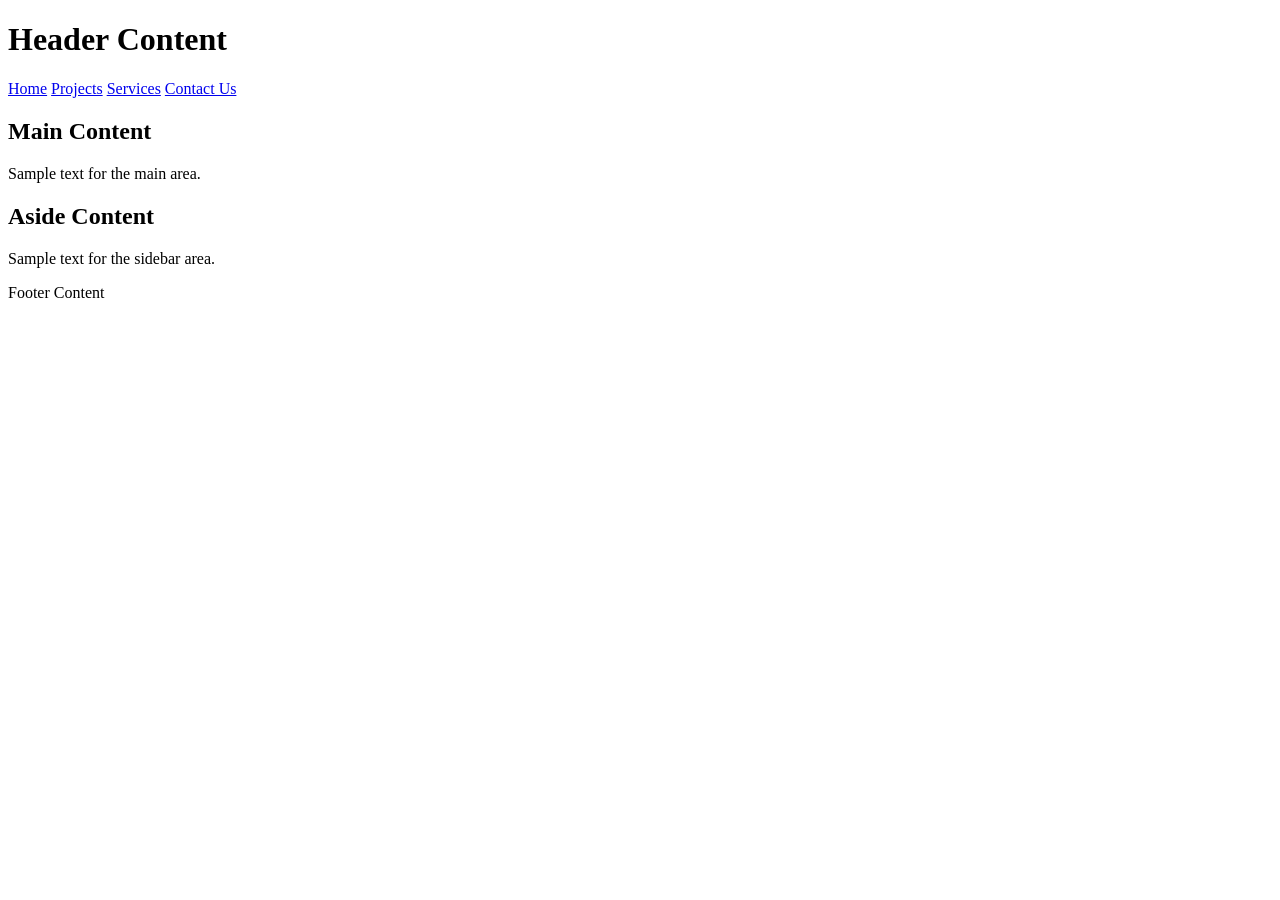
==== index.html @ 83fb4d0a "A3" ====
<!DOCTYPE html>
<html lang="en">
<head>
  <meta charset="UTF-8">
  <meta name="viewport" content="width=device-width, initial-scale=1.0">
  <title>Web Layout Example</title>
  <link rel="stylesheet" href="styles/styles.css">
</head>
<body>
  <header>
    <h1>Header Content</h1>
  </header>

  <nav class="navigation">
    <a href="#">Home</a>
    <a href="#">Projects</a>
    <a href="#">Services</a>
    <a href="#">Contact Us</a>
  </nav>

  <main>
    <section class="main-content">
      <h2>Main Content</h2>
      <p>Sample text for the main area.</p>
    </section>
    <aside>
      <h2>Aside Content</h2>
      <p>Sample text for the sidebar area.</p>
    </aside>
  </main>

  <footer>
    <p>Footer Content</p>
  </footer>
</body>
</html>
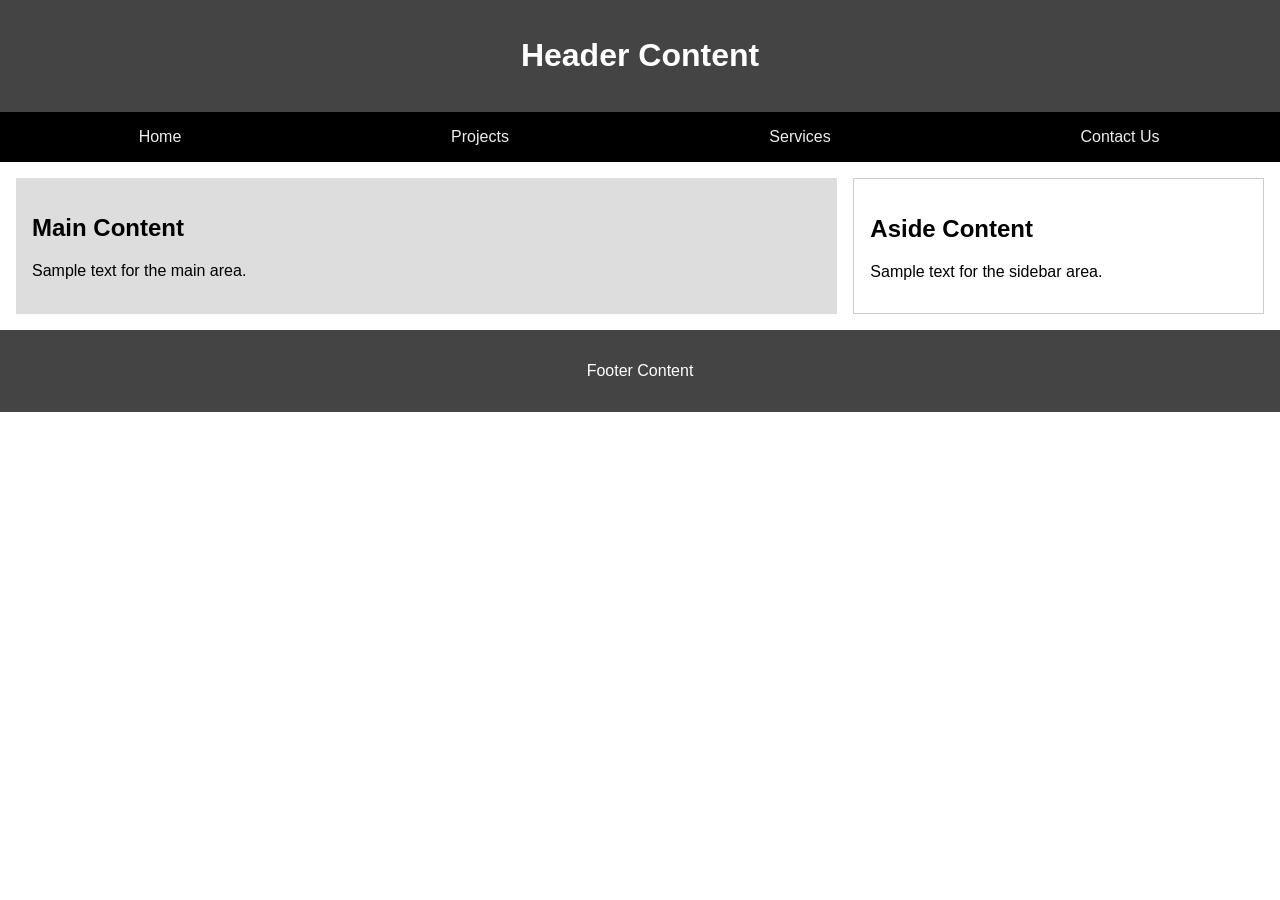
==== commit 82ab0927: "A4" ====
--- a/index.html
+++ b/index.html
@@ -4,7 +4,7 @@
   <meta charset="UTF-8">
   <meta name="viewport" content="width=device-width, initial-scale=1.0">
   <title>Web Layout Example</title>
-  <link rel="stylesheet" href="styles/styles.css">
+  <link rel="stylesheet" href="week01/styles/layout.css">
 </head>
 <body>
   <header>
--- a/week01/styles/layout.css
+++ b/week01/styles/layout.css
@@ -0,0 +1,53 @@
+body {
+  margin: 0;
+  font-family: Arial, sans-serif;
+}
+
+header {
+  background-color: #444;
+  color: white;
+  text-align: center;
+  padding: 1rem;
+}
+
+.navigation {
+  display: flex;
+  background-color: #000;
+}
+
+.navigation a {
+  flex: 1;
+  text-align: center;
+  padding: 1rem;
+  color: #eee;
+  text-decoration: none;
+}
+
+.navigation a:hover {
+  background-color: #333;
+}
+
+main {
+  display: grid;
+  grid-template-columns: 2fr 1fr;
+  gap: 1rem;
+  padding: 1rem;
+}
+
+.main-content {
+  background-color: #ddd;
+  padding: 1rem;
+}
+
+aside {
+  background-color: #fff;
+  padding: 1rem;
+  border: 1px solid #ccc;
+}
+
+footer {
+  background-color: #444;
+  color: white;
+  text-align: center;
+  padding: 1rem;
+}
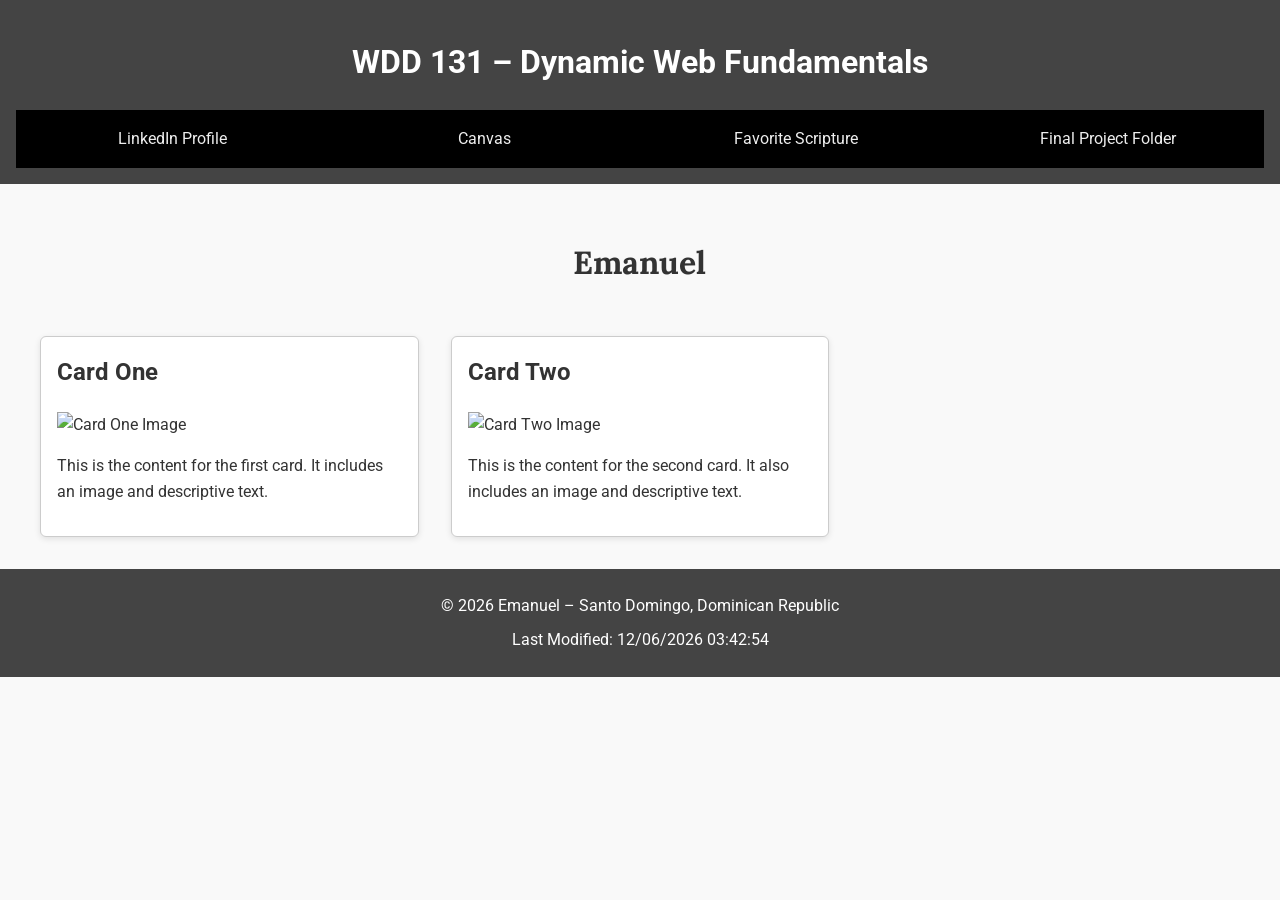
==== commit a4f5e540: "W1 Assigment" ====
--- a/index.html
+++ b/index.html
@@ -1,36 +1,65 @@
 <!DOCTYPE html>
 <html lang="en">
 <head>
+  <!-- Required meta tags -->
   <meta charset="UTF-8">
   <meta name="viewport" content="width=device-width, initial-scale=1.0">
-  <title>Web Layout Example</title>
-  <link rel="stylesheet" href="week01/styles/layout.css">
+
+  <!-- Title -->
+  <title>WDD 131 – Dynamic Web Fundamentals – Emanuel</title>
+
+  <!-- Meta description -->
+  <meta name="description" content="WDD 131 – Dynamic Web Fundamentals. Emanuel. Example webpage layout with header, navigation, main content cards, and footer. Keywords: HTML, CSS, JavaScript, Web Development.">
+
+  <!-- Meta author -->
+  <meta name="author" content="Emanuel">
+
+  <!-- Google Fonts -->
+  <link href="https://fonts.googleapis.com/css2?family=Roboto:wght@400;700&family=Lora:wght@400;700&display=swap" rel="stylesheet">
+
+  <!-- External CSS -->
+  <link rel="stylesheet" href="styles/base.css">
 </head>
 <body>
   <header>
-    <h1>Header Content</h1>
+    <h1 id="course-title">WDD 131 – Dynamic Web Fundamentals</h1>
+    <nav>
+      <ul>
+        <li><a href="https://www.linkedin.com/">LinkedIn Profile</a></li>
+        <li><a href="https://byupw.instructure.com/">Canvas</a></li>
+        <li><a href="https://www.churchofjesuschrist.org/study/scriptures/bofm/1-ne/3?lang=eng&id=p7#p7">Favorite Scripture</a></li>
+        <li><a href="#">Final Project Folder</a></li>
+      </ul>
+    </nav>
   </header>
 
-  <nav class="navigation">
-    <a href="#">Home</a>
-    <a href="#">Projects</a>
-    <a href="#">Services</a>
-    <a href="#">Contact Us</a>
-  </nav>
+  <main>
+    <h1>Emanuel</h1>
 
-  <main>
-    <section class="main-content">
-      <h2>Main Content</h2>
-      <p>Sample text for the main area.</p>
+    <section class="card">
+      <h2>Card One</h2>
+      <img src="images/card1.jpg" alt="Card One Image">
+      <p>This is the content for the first card. It includes an image and descriptive text.</p>
     </section>
-    <aside>
-      <h2>Aside Content</h2>
-      <p>Sample text for the sidebar area.</p>
-    </aside>
+
+    <section class="card">
+      <h2>Card Two</h2>
+      <img src="images/card2.jpg" alt="Card Two Image">
+      <p>This is the content for the second card. It also includes an image and descriptive text.</p>
+    </section>
   </main>
 
   <footer>
-    <p>Footer Content</p>
+    <p>&copy; <span id="currentyear"></span> Emanuel – Santo Domingo, Dominican Republic</p>
+    <p id="lastModified"></p>
   </footer>
+
+  <script>
+    // Dynamically set current year
+    document.getElementById("currentyear").textContent = new Date().getFullYear();
+
+    // Dynamically set last modified date
+    document.getElementById("lastModified").textContent = "Last Modified: " + document.lastModified;
+  </script>
 </body>
 </html>
--- a/styles/base.css
+++ b/styles/base.css
@@ -0,0 +1,98 @@
+/* Base styles */
+body {
+  margin: 0;
+  font-family: 'Roboto', 'Lora', serif;
+  background-color: #f9f9f9;
+  color: #333;
+  line-height: 1.6;
+}
+
+/* Header */
+header {
+  background-color: #444;
+  color: white;
+  text-align: center;
+  padding: 1rem;
+}
+
+header h1 span {
+  display: block; /* centers logo/text easily */
+}
+
+/* Navigation */
+nav ul {
+  list-style: none;
+  margin: 0;
+  padding: 0;
+  display: flex; /* Flexbox for nav */
+  justify-content: center;
+  background-color: #000;
+}
+
+nav ul li {
+  flex: 1;
+}
+
+nav ul li a {
+  display: block;
+  padding: 1rem;
+  text-align: center;
+  color: #eee;
+  text-decoration: none;
+  transition: background-color 0.3s ease, color 0.3s ease;
+}
+
+nav ul li a:hover {
+  background-color: #333;
+  color: #fff;
+}
+
+/* Main content */
+main {
+  max-width: 1200px; /* limited width */
+  margin: 2rem auto; /* centered horizontally */
+  display: grid; /* Grid for cards */
+  grid-template-columns: repeat(auto-fit, minmax(300px, 1fr));
+  gap: 2rem;
+  padding: 0 1rem;
+}
+
+main h1 {
+  grid-column: 1 / -1; /* spans full width */
+  text-align: center;
+  font-family: 'Lora', serif;
+  margin-bottom: 1rem;
+}
+
+/* Cards */
+.card {
+  background-color: #fff;
+  border: 1px solid #ccc;
+  border-radius: 6px;
+  padding: 1rem;
+  box-shadow: 0 2px 6px rgba(0,0,0,0.1);
+}
+
+.card h2 {
+  margin-top: 0;
+  font-family: 'Roboto', sans-serif;
+}
+
+.card img {
+  max-width: 100%;
+  height: auto;
+  display: block;
+  margin: 1rem 0;
+}
+
+/* Footer */
+footer {
+  background-color: #444;
+  color: white;
+  text-align: center;
+  padding: 1rem;
+}
+
+footer p {
+  margin: 0.5rem 0;
+}
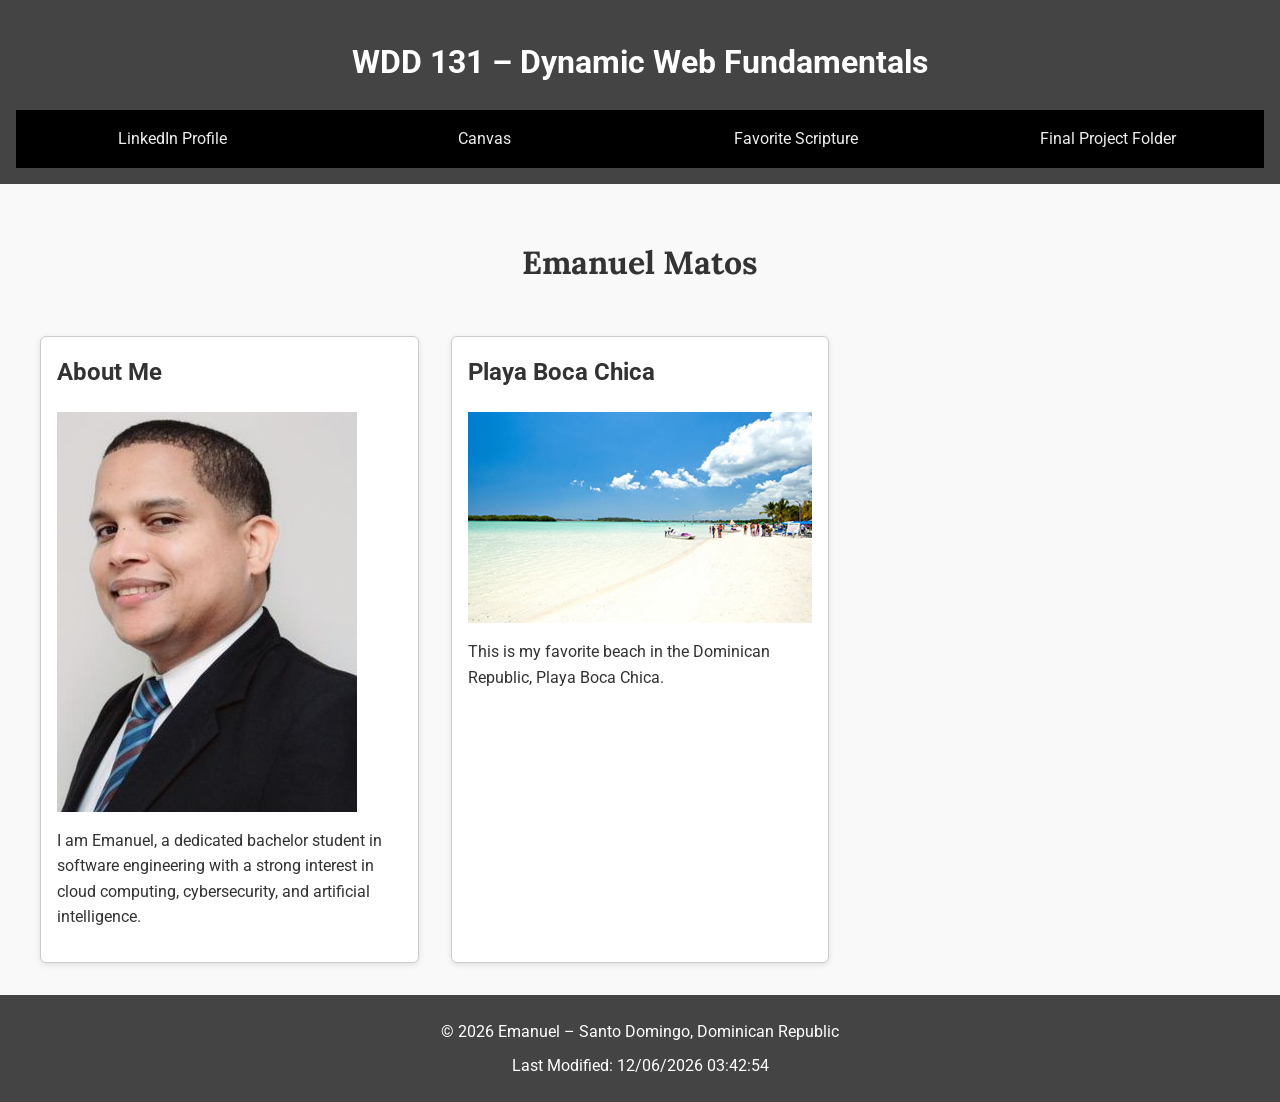
==== commit 795b8d7e: "Changes A3" ====
--- a/index.html
+++ b/index.html
@@ -6,13 +6,13 @@
   <meta name="viewport" content="width=device-width, initial-scale=1.0">
 
   <!-- Title -->
-  <title>WDD 131 – Dynamic Web Fundamentals – Emanuel</title>
+  <title>WDD 131 – Dynamic Web Fundamentals – Emanuel Matos</title>
 
   <!-- Meta description -->
   <meta name="description" content="WDD 131 – Dynamic Web Fundamentals. Emanuel. Example webpage layout with header, navigation, main content cards, and footer. Keywords: HTML, CSS, JavaScript, Web Development.">
 
   <!-- Meta author -->
-  <meta name="author" content="Emanuel">
+  <meta name="author" content="Emanuel Matos">
 
   <!-- Google Fonts -->
   <link href="https://fonts.googleapis.com/css2?family=Roboto:wght@400;700&family=Lora:wght@400;700&display=swap" rel="stylesheet">
@@ -34,18 +34,18 @@
   </header>
 
   <main>
-    <h1>Emanuel</h1>
+    <h1>Emanuel Matos</h1>
 
     <section class="card">
-      <h2>Card One</h2>
-      <img src="images/card1.jpg" alt="Card One Image">
-      <p>This is the content for the first card. It includes an image and descriptive text.</p>
+      <h2>About Me</h2>
+      <img src="images/emanu.jpg" alt="Card One Image">
+      <p>I am Emanuel, a dedicated bachelor student in software engineering with a strong interest in cloud computing, cybersecurity, and artificial intelligence.</p>
     </section>
 
     <section class="card">
-      <h2>Card Two</h2>
-      <img src="images/card2.jpg" alt="Card Two Image">
-      <p>This is the content for the second card. It also includes an image and descriptive text.</p>
+      <h2>Playa Boca Chica</h2>
+      <img src="images/playabocachica.jpg" alt="This is my favorite beach in the Dominican Republic, Playa Boca Chica.">
+      <p>This is my favorite beach in the Dominican Republic, Playa Boca Chica.</p>
     </section>
   </main>
 
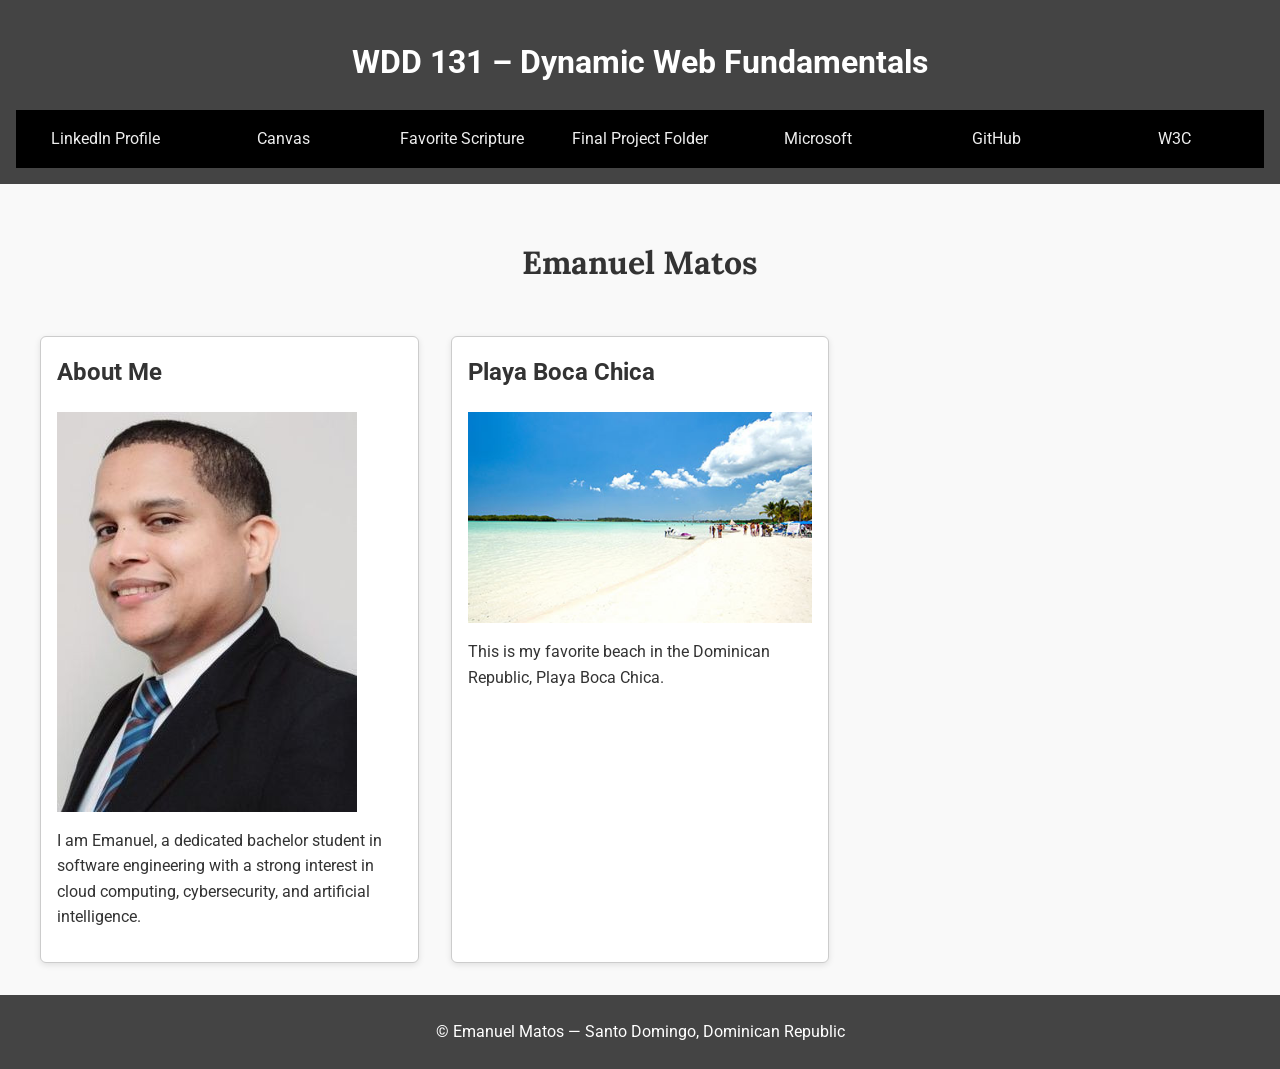
==== commit 5165b47d: "Change 3" ====
--- a/index.html
+++ b/index.html
@@ -8,13 +8,15 @@
   <!-- Title -->
   <title>WDD 131 – Dynamic Web Fundamentals – Emanuel Matos</title>
 
-  <!-- Meta description -->
-  <meta name="description" content="WDD 131 – Dynamic Web Fundamentals. Emanuel. Example webpage layout with header, navigation, main content cards, and footer. Keywords: HTML, CSS, JavaScript, Web Development.">
+  <!-- Meta description (shortened to under 160 characters) -->
+  <meta name="description" content="WDD 131 – Dynamic Web Fundamentals. Emanuel Matos. Personal webpage with header, navigation, cards, and footer.">
 
   <!-- Meta author -->
   <meta name="author" content="Emanuel Matos">
 
-  <!-- Google Fonts -->
+  <!-- Google Fonts with preconnect -->
+  <link rel="preconnect" href="https://fonts.googleapis.com">
+  <link rel="preconnect" href="https://fonts.gstatic.com" crossorigin>
   <link href="https://fonts.googleapis.com/css2?family=Roboto:wght@400;700&family=Lora:wght@400;700&display=swap" rel="stylesheet">
 
   <!-- External CSS -->
@@ -22,13 +24,17 @@
 </head>
 <body>
   <header>
-    <h1 id="course-title">WDD 131 – Dynamic Web Fundamentals</h1>
+    <h1><span id="course-title">WDD 131 – Dynamic Web Fundamentals</span></h1>
     <nav>
       <ul>
         <li><a href="https://www.linkedin.com/">LinkedIn Profile</a></li>
         <li><a href="https://byupw.instructure.com/">Canvas</a></li>
         <li><a href="https://www.churchofjesuschrist.org/study/scriptures/bofm/1-ne/3?lang=eng&id=p7#p7">Favorite Scripture</a></li>
         <li><a href="#">Final Project Folder</a></li>
+        <!-- Extra links to meet 7 total -->
+        <li><a href="https://www.microsoft.com/">Microsoft</a></li>
+        <li><a href="https://github.com/">GitHub</a></li>
+        <li><a href="https://www.w3.org/">W3C</a></li>
       </ul>
     </nav>
   </header>
@@ -38,28 +44,23 @@
 
     <section class="card">
       <h2>About Me</h2>
-      <img src="images/emanu.jpg" alt="Card One Image">
+      <img src="images/emanu.jpg" alt="Portrait of Emanuel Matos in suit and tie">
       <p>I am Emanuel, a dedicated bachelor student in software engineering with a strong interest in cloud computing, cybersecurity, and artificial intelligence.</p>
     </section>
 
     <section class="card">
       <h2>Playa Boca Chica</h2>
-      <img src="images/playabocachica.jpg" alt="This is my favorite beach in the Dominican Republic, Playa Boca Chica.">
+      <img src="images/playabocachica.jpg" alt="Beach view of Playa Boca Chica in the Dominican Republic">
       <p>This is my favorite beach in the Dominican Republic, Playa Boca Chica.</p>
     </section>
   </main>
 
   <footer>
-    <p>&copy; <span id="currentyear"></span> Emanuel – Santo Domingo, Dominican Republic</p>
+    <p>&copy; <span id="currentyear"></span> Emanuel Matos — Santo Domingo, Dominican Republic</p>
     <p id="lastModified"></p>
   </footer>
 
-  <script>
-    // Dynamically set current year
-    document.getElementById("currentyear").textContent = new Date().getFullYear();
-
-    // Dynamically set last modified date
-    document.getElementById("lastModified").textContent = "Last Modified: " + document.lastModified;
-  </script>
+  <!-- External JS file -->
+  <script src="scripts/getdates.js"></script>
 </body>
 </html>
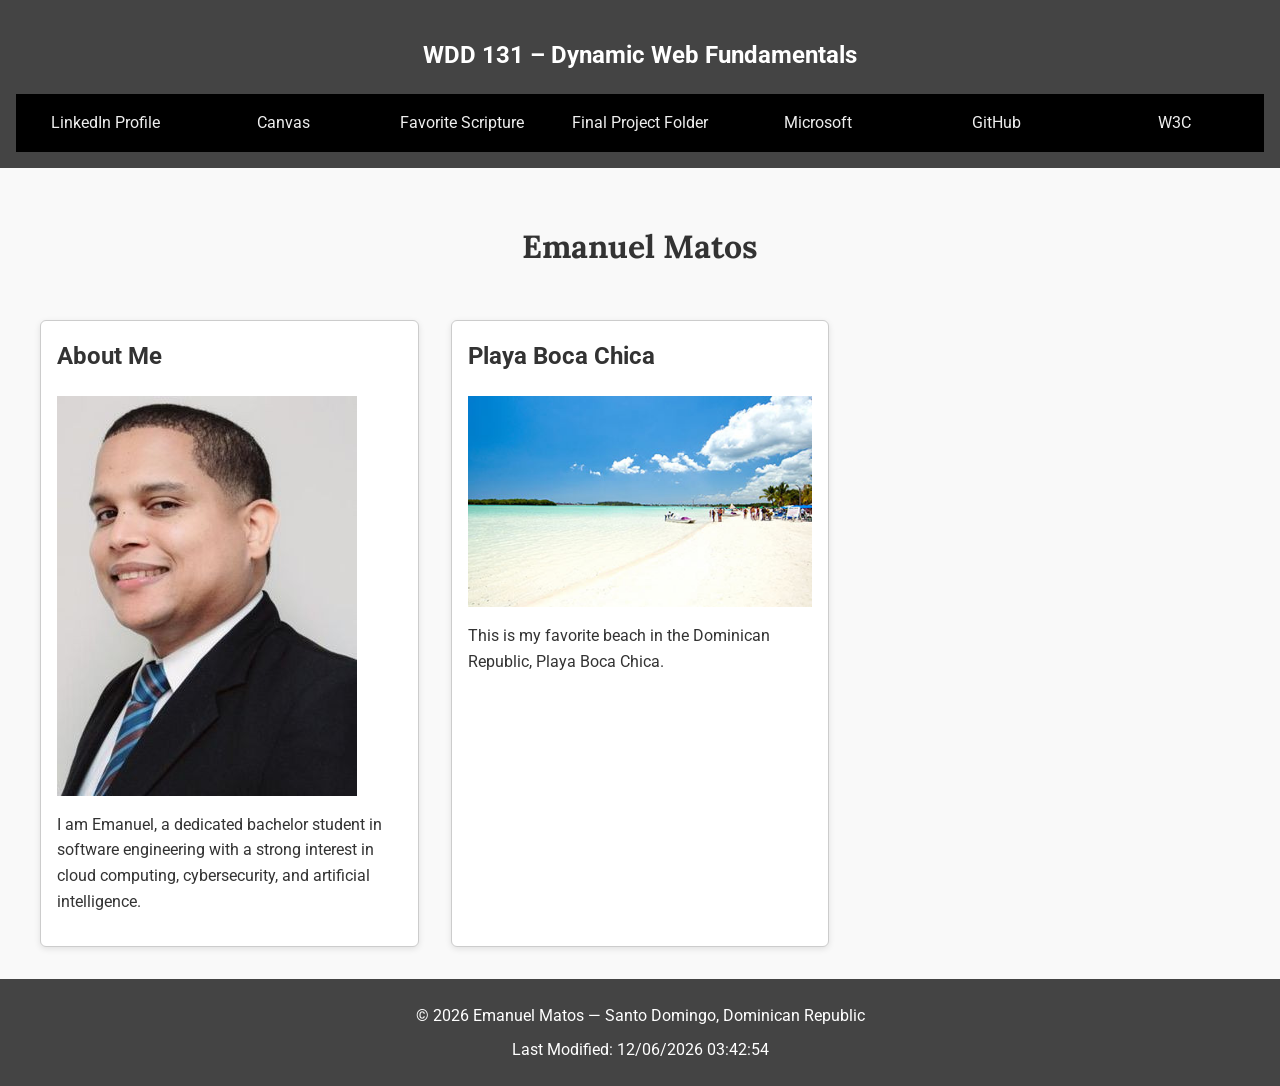
==== commit df7144af: "ChangeA$" ====
--- a/index.html
+++ b/index.html
@@ -1,37 +1,29 @@
 <!DOCTYPE html>
 <html lang="en">
 <head>
-  <!-- Required meta tags -->
   <meta charset="UTF-8">
   <meta name="viewport" content="width=device-width, initial-scale=1.0">
 
-  <!-- Title -->
   <title>WDD 131 – Dynamic Web Fundamentals – Emanuel Matos</title>
 
-  <!-- Meta description (shortened to under 160 characters) -->
   <meta name="description" content="WDD 131 – Dynamic Web Fundamentals. Emanuel Matos. Personal webpage with header, navigation, cards, and footer.">
-
-  <!-- Meta author -->
   <meta name="author" content="Emanuel Matos">
 
-  <!-- Google Fonts with preconnect -->
   <link rel="preconnect" href="https://fonts.googleapis.com">
   <link rel="preconnect" href="https://fonts.gstatic.com" crossorigin>
   <link href="https://fonts.googleapis.com/css2?family=Roboto:wght@400;700&family=Lora:wght@400;700&display=swap" rel="stylesheet">
 
-  <!-- External CSS -->
   <link rel="stylesheet" href="styles/base.css">
 </head>
 <body>
   <header>
-    <h1><span id="course-title">WDD 131 – Dynamic Web Fundamentals</span></h1>
+    <h2><span id="course-title">WDD 131 – Dynamic Web Fundamentals</span></h2>
     <nav>
       <ul>
         <li><a href="https://www.linkedin.com/">LinkedIn Profile</a></li>
         <li><a href="https://byupw.instructure.com/">Canvas</a></li>
         <li><a href="https://www.churchofjesuschrist.org/study/scriptures/bofm/1-ne/3?lang=eng&id=p7#p7">Favorite Scripture</a></li>
         <li><a href="#">Final Project Folder</a></li>
-        <!-- Extra links to meet 7 total -->
         <li><a href="https://www.microsoft.com/">Microsoft</a></li>
         <li><a href="https://github.com/">GitHub</a></li>
         <li><a href="https://www.w3.org/">W3C</a></li>
@@ -60,7 +52,7 @@
     <p id="lastModified"></p>
   </footer>
 
-  <!-- External JS file -->
-  <script src="scripts/getdates.js"></script>
+  <script src="scripts/getdates.js" defer></script>
 </body>
 </html>
+
